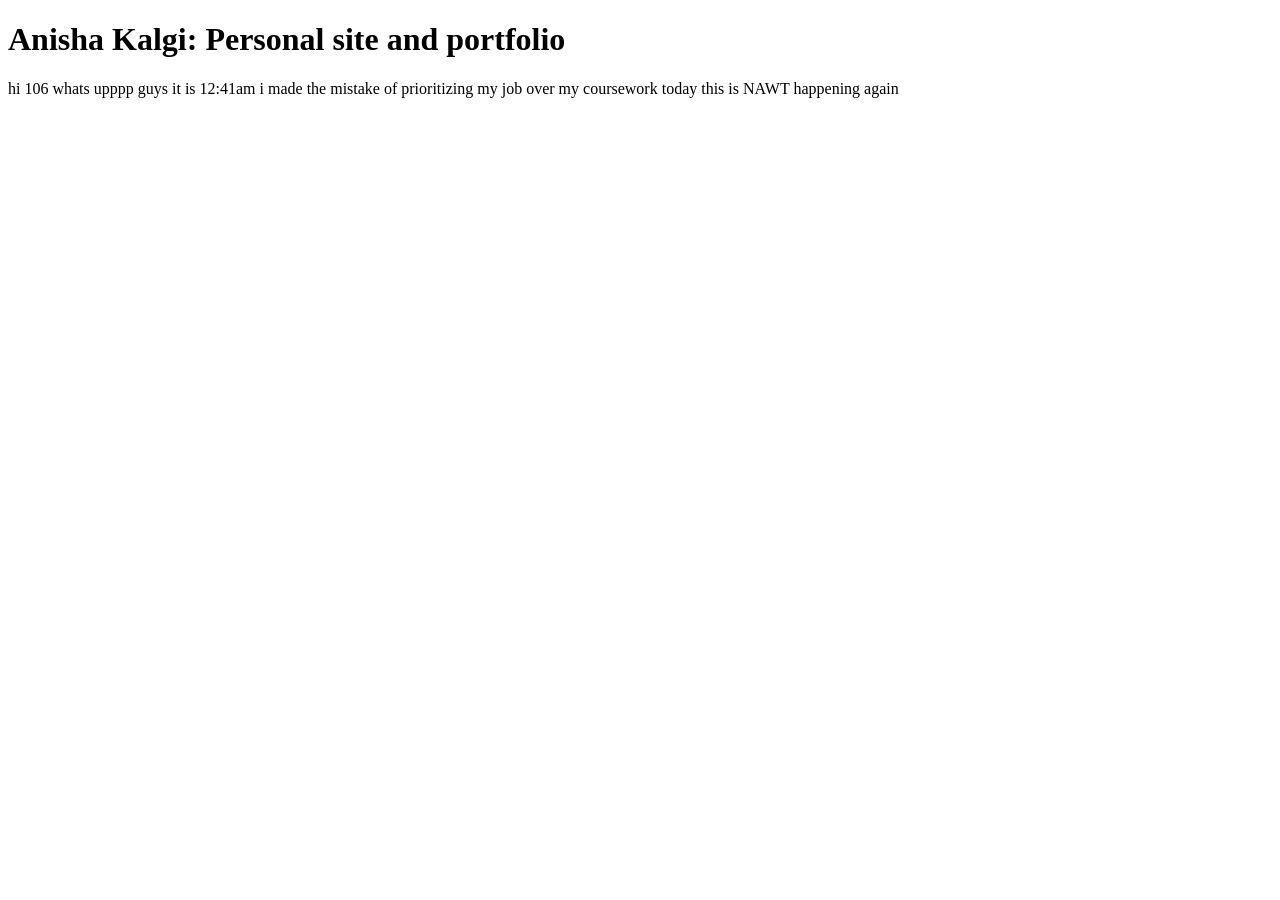
==== index.html @ a768b139 "title and intro added" ====
<!DOCTYPE html>

<!DOCTYPE html>
<html lang="en">
<head>
    <meta charset="UTF-8">
    <meta name="viewport" content="width=device-width, initial-scale=1.0">
    <title>Anisha Kalgi: Personal site and portfolio</title>
</head>
<body>
    <h1>Anisha Kalgi: Personal site and portfolio</h1>
    <p>hi 106 whats upppp guys it is 12:41am i made the mistake of prioritizing my job over my coursework today this is NAWT happening again</p>
</body>
</html>
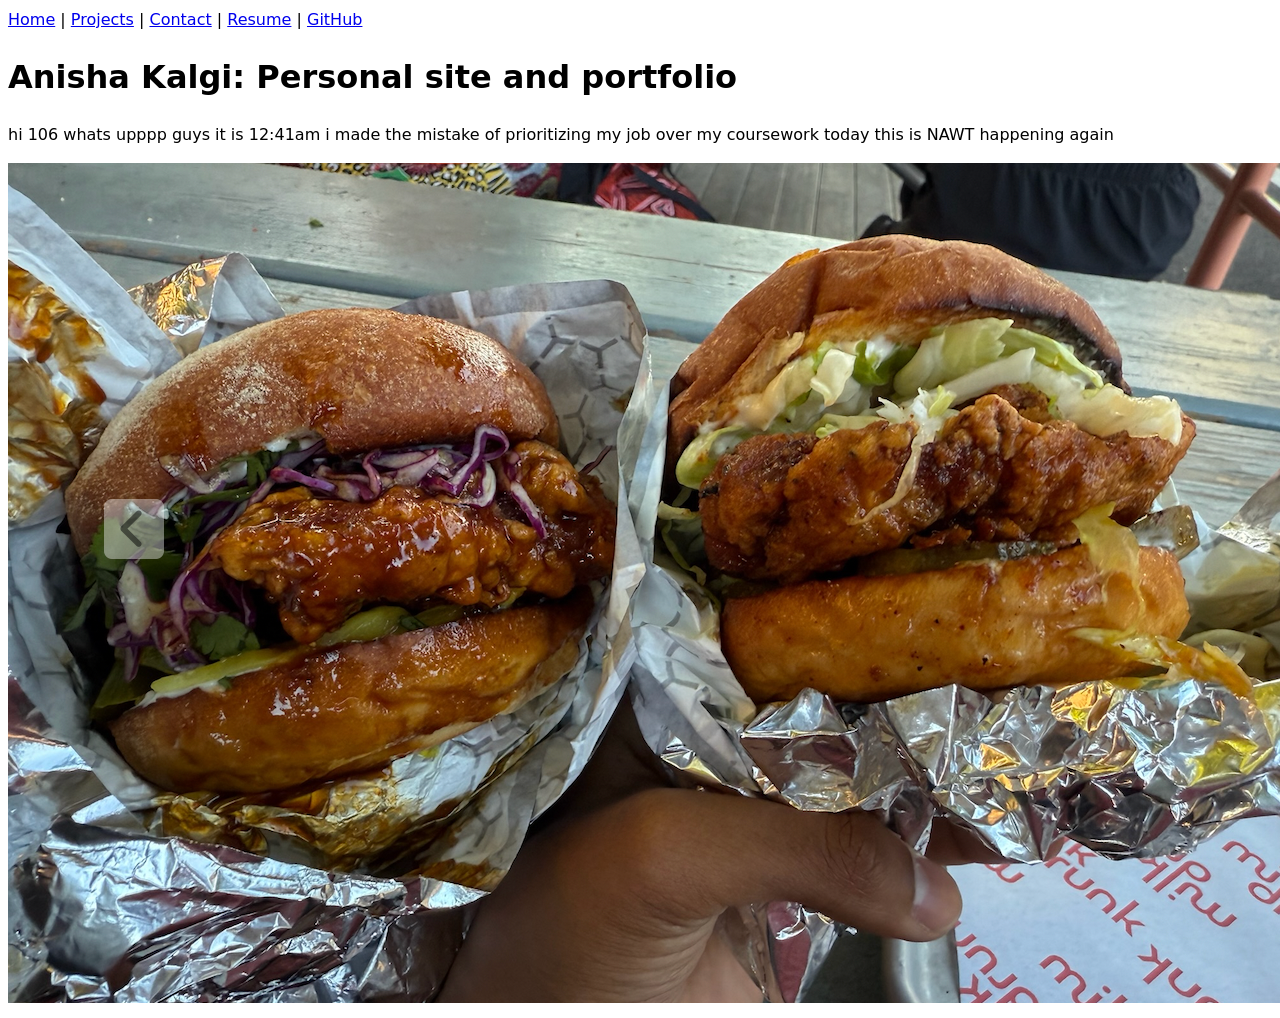
==== commit 41d4b30f: "rest of website" ====
--- a/index.html
+++ b/index.html
@@ -6,9 +6,18 @@
     <meta charset="UTF-8">
     <meta name="viewport" content="width=device-width, initial-scale=1.0">
     <title>Anisha Kalgi: Personal site and portfolio</title>
+    <link rel="stylesheet" href="style.css">
 </head>
 <body>
+  <nav>
+    <a href="index.html">Home</a> |
+    <a href="projects/index.html">Projects</a> |
+    <a href="contact/index.html">Contact</a> |
+    <a href="resume/index.html">Resume</a> |
+    <a href="https://github.com/k-anisha" target="_blank">GitHub</a>
+  </nav> 
     <h1>Anisha Kalgi: Personal site and portfolio</h1>
     <p>hi 106 whats upppp guys it is 12:41am i made the mistake of prioritizing my job over my coursework today this is NAWT happening again</p>
+    <img src="images/burg.png" alt="one of my fav places at home, milkdrunk. fab chicken burgs">
 </body>
 </html>
--- a/style.css
+++ b/style.css
@@ -0,0 +1,6 @@
+body {
+  /* Set line height to 1.5 times the font size
+	   and use the OS’s UI font as the website font
+	 */
+  font: 100%/1.5 system-ui;
+}
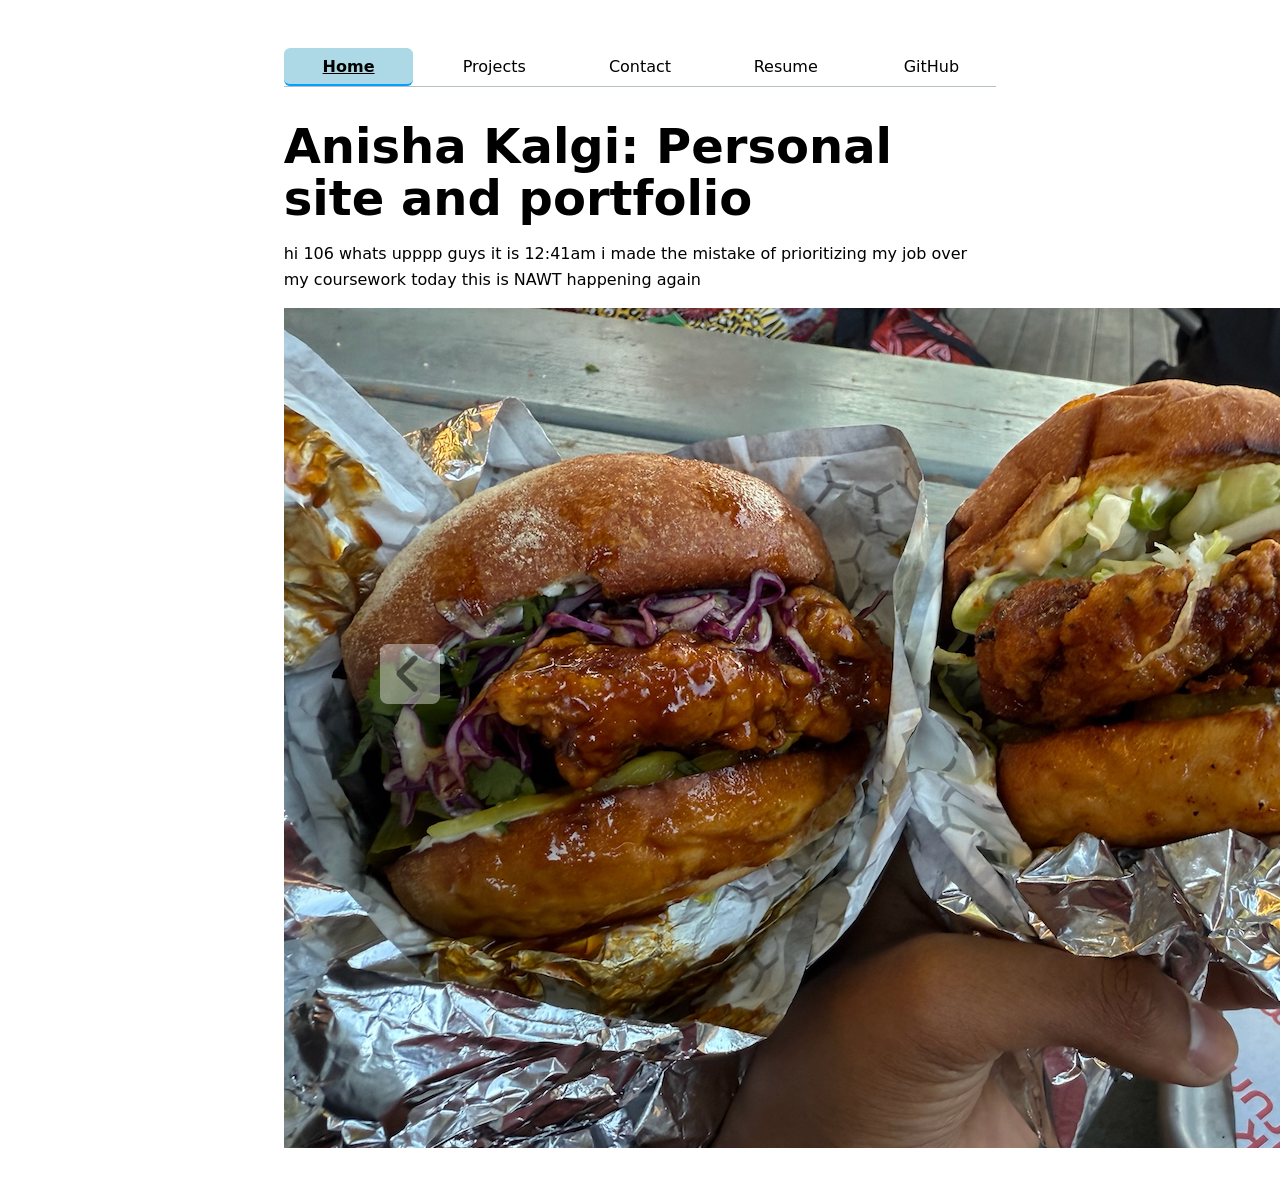
==== commit b0734d14: "lab2 additions: css" ====
--- a/index.html
+++ b/index.html
@@ -1,4 +1,3 @@
-<!DOCTYPE html>
 
 <!DOCTYPE html>
 <html lang="en">
@@ -10,14 +9,15 @@
 </head>
 <body>
   <nav>
-    <a href="index.html">Home</a> |
-    <a href="projects/index.html">Projects</a> |
-    <a href="contact/index.html">Contact</a> |
-    <a href="resume/index.html">Resume</a> |
+    <a href="index.html" class="current">Home</a>
+    <a href="projects/index.html">Projects</a>
+    <a href="contact/index.html">Contact</a>
+    <a href="resume/index.html">Resume</a>
     <a href="https://github.com/k-anisha" target="_blank">GitHub</a>
   </nav> 
     <h1>Anisha Kalgi: Personal site and portfolio</h1>
     <p>hi 106 whats upppp guys it is 12:41am i made the mistake of prioritizing my job over my coursework today this is NAWT happening again</p>
     <img src="images/burg.png" alt="one of my fav places at home, milkdrunk. fab chicken burgs">
 </body>
+
 </html>
--- a/style.css
+++ b/style.css
@@ -1,6 +1,150 @@
 body {
-  /* Set line height to 1.5 times the font size
-	   and use the OS’s UI font as the website font
-	 */
   font: 100%/1.5 system-ui;
+  display: block;
+  max-width: 100ch;
+  margin-inline: max(1em, (100% - 200ch) / 2);
+}
+
+nav{
+    display: flex;
+    margin-bottom: 1em;
+    border-bottom: 1px solid oklch(80% 3% 200);
+}
+
+nav a{
+  flex: 1;
+  text-align: center;
+  text-decoration: none;
+  color: inherit;
+  padding: 0.5em;
+}
+
+nav a.current {
+  font-weight: bold;
+  text-decoration: underline;
+  border-bottom: 0.4em solid oklch(80% 3% 200);
+  padding-bottom: 0.1em;
+  background-color: lightblue;
+}
+
+input, 
+textarea,
+button {
+  font: inherit;
+}
+
+input,
+textarea {
+  box-sizing: border-box;
+}
+
+form {
+  display: grid;
+  grid-template-columns: auto 1fr;
+  gap: 1em;
+}
+
+label {
+  display: grid;
+  grid-template-columns: subgrid;
+  grid-column: 1 / -1;
+}
+
+.projects {
+  display: grid;
+  grid-template-columns: repeat(auto-fill, minmax(15em, 1fr));
+  gap: 1em;
+}
+
+.projects article {
+  display: grid;
+  grid-template-rows: subgrid;
+  grid-row: span 3;
+  gap: 0.5em;
+}
+
+.projects h2 {
+  margin: 0;
+}
+
+h1 {
+  font-size: 400%;
+}
+
+h1,
+h2,
+h3,
+h4,
+h5,
+h6 {
+  line-height: 1.1;
+  text-wrap: balance;
+}
+
+
+/* ===== Resume page styling ===== */
+
+body {
+  max-width: 70ch;
+  margin: 2rem auto;
+  padding: 1rem;
+  font-family: system-ui, sans-serif;
+  line-height: 1.6;
+}
+
+h1 {
+  font-size: 3rem;
+  margin-bottom: 0.2rem;
+}
+
+h2 {
+  margin-top: 2rem;
+  border-bottom: 1px solid oklch(90% 0.02 250);
+  padding-bottom: 0.3rem;
+}
+
+nav {
+  display: flex;
+  gap: 1em;
+  flex-wrap: wrap;
+  margin-bottom: 2rem;
+}
+
+nav a {
+  text-decoration: none;
+  color: inherit;
+  padding: 0.4em 0.6em;
+  border-radius: 0.4em;
+}
+
+nav a:hover {
+  background: oklch(92% 0.03 250);
+}
+
+nav a.current {
+  font-weight: 600;
+  border-bottom: 2px solid oklch(70% 0.2 250);
+}
+
+section {
+  margin-bottom: 2rem;
+  padding: 1rem;
+  border: 1px solid oklch(90% 0.02 250);
+  border-radius: 0.8rem;
+  background: white;
+}
+
+section article {
+  margin-top: 1rem;
+  padding-left: 0.75rem;
+  border-left: 3px solid oklch(80% 0.05 250);
+}
+
+time {
+  font-size: 0.9rem;
+  color: gray;
+}
+
+a {
+  color: oklch(60% 0.15 250);
 }
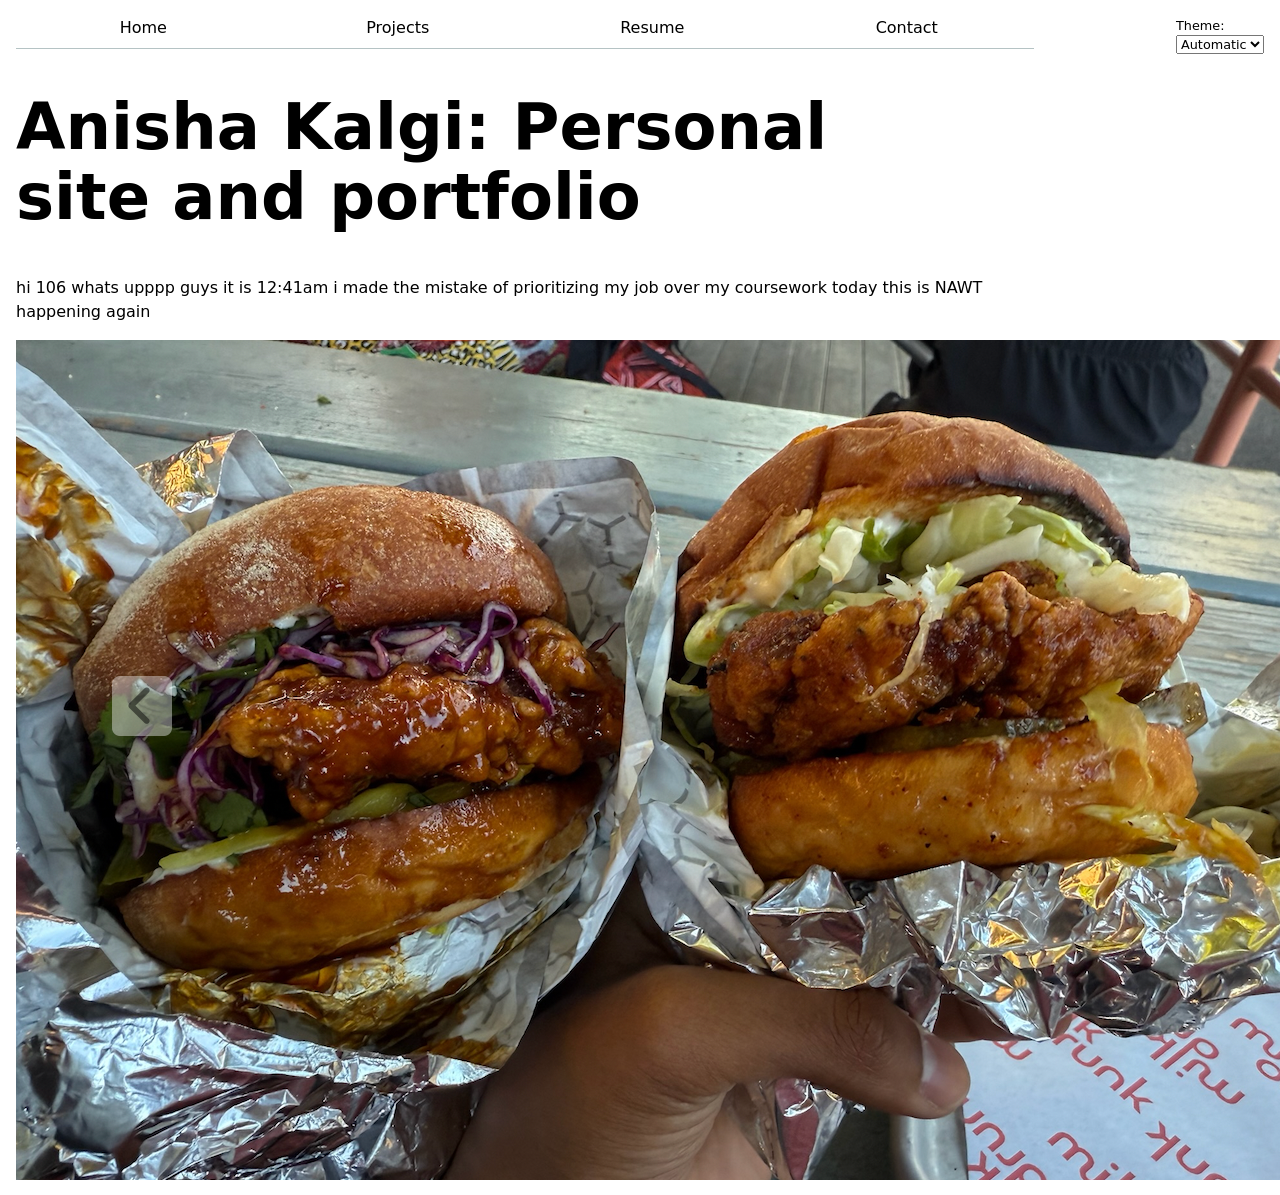
==== commit f5004f94: "lab3 additions" ====
--- a/index.html
+++ b/index.html
@@ -6,15 +6,9 @@
     <meta name="viewport" content="width=device-width, initial-scale=1.0">
     <title>Anisha Kalgi: Personal site and portfolio</title>
     <link rel="stylesheet" href="style.css">
+    <script src="/global.js" type="module"></script>
 </head>
 <body>
-  <nav>
-    <a href="index.html" class="current">Home</a>
-    <a href="projects/index.html">Projects</a>
-    <a href="contact/index.html">Contact</a>
-    <a href="resume/index.html">Resume</a>
-    <a href="https://github.com/k-anisha" target="_blank">GitHub</a>
-  </nav> 
     <h1>Anisha Kalgi: Personal site and portfolio</h1>
     <p>hi 106 whats upppp guys it is 12:41am i made the mistake of prioritizing my job over my coursework today this is NAWT happening again</p>
     <img src="images/burg.png" alt="one of my fav places at home, milkdrunk. fab chicken burgs">
--- a/style.css
+++ b/style.css
@@ -1,3 +1,7 @@
+:root {
+  color-scheme: light dark;
+}
+
 body {
   font: 100%/1.5 system-ui;
   display: block;
@@ -6,9 +10,10 @@
 }
 
 nav{
-    display: flex;
-    margin-bottom: 1em;
-    border-bottom: 1px solid oklch(80% 3% 200);
+  --border-color: oklch(50% 10% 200 / 40%);
+  display: flex;
+  margin-bottom: 1em;
+  border-bottom: 1px solid var(--border-color);
 }
 
 nav a{
@@ -27,9 +32,14 @@
   background-color: lightblue;
 }
 
-input, 
+nav a:hover {
+  background-color: color-mix(in oklch, var(--color-accent), canvas 85%);
+}
+
+input,
 textarea,
-button {
+button,
+select {
   font: inherit;
 }
 
@@ -81,10 +91,9 @@
   text-wrap: balance;
 }
 
+/* ===== Resume page only ===== */
 
-/* ===== Resume page styling ===== */
-
-body {
+.resume-content {
   max-width: 70ch;
   margin: 2rem auto;
   padding: 1rem;
@@ -92,59 +101,55 @@
   line-height: 1.6;
 }
 
-h1 {
+.resume h1 {
   font-size: 3rem;
   margin-bottom: 0.2rem;
 }
 
-h2 {
+.resume h2 {
   margin-top: 2rem;
-  border-bottom: 1px solid oklch(90% 0.02 250);
+  border-bottom: 1px solid var(--border-color);
   padding-bottom: 0.3rem;
 }
 
-nav {
-  display: flex;
-  gap: 1em;
-  flex-wrap: wrap;
-  margin-bottom: 2rem;
+.resume section {
+  background: canvas;
+  border: 1px solid var(--border-color);
 }
 
-nav a {
-  text-decoration: none;
-  color: inherit;
-  padding: 0.4em 0.6em;
-  border-radius: 0.4em;
+.resume section article {
+  margin-top: 1rem;
+  padding-left: 0.75rem;
+  border-left: 1px solid var(--border-color);
 }
 
-nav a:hover {
-  background: oklch(92% 0.03 250);
-}
 
-nav a.current {
-  font-weight: 600;
-  border-bottom: 2px solid oklch(70% 0.2 250);
-}
-
-section {
-  margin-bottom: 2rem;
-  padding: 1rem;
-  border: 1px solid oklch(90% 0.02 250);
-  border-radius: 0.8rem;
-  background: white;
-}
-
-section article {
-  margin-top: 1rem;
-  padding-left: 0.75rem;
-  border-left: 3px solid oklch(80% 0.05 250);
-}
-
-time {
+.resume time {
   font-size: 0.9rem;
   color: gray;
 }
 
-a {
-  color: oklch(60% 0.15 250);
-}+.resume section {
+  background: color-mix(in oklch, canvas 85%, oklch(60% 0.05 250 / 15%));
+  border: 1px solid color-mix(in oklch, var(--border-color), canvas 30%);
+  border-radius: 1.2rem;
+  padding: 1.25rem;
+
+  box-shadow: 0 6px 18px color-mix(in oklch, black 15%, transparent);
+}
+
+.resume nav a {
+  color: inherit;
+}
+
+nav {
+  width: 100%;
+}
+
+.color-scheme {
+  position: absolute;
+  top: 1rem;
+  right: 1rem;
+  font-size: 80%;
+  font-family: inherit;
+}
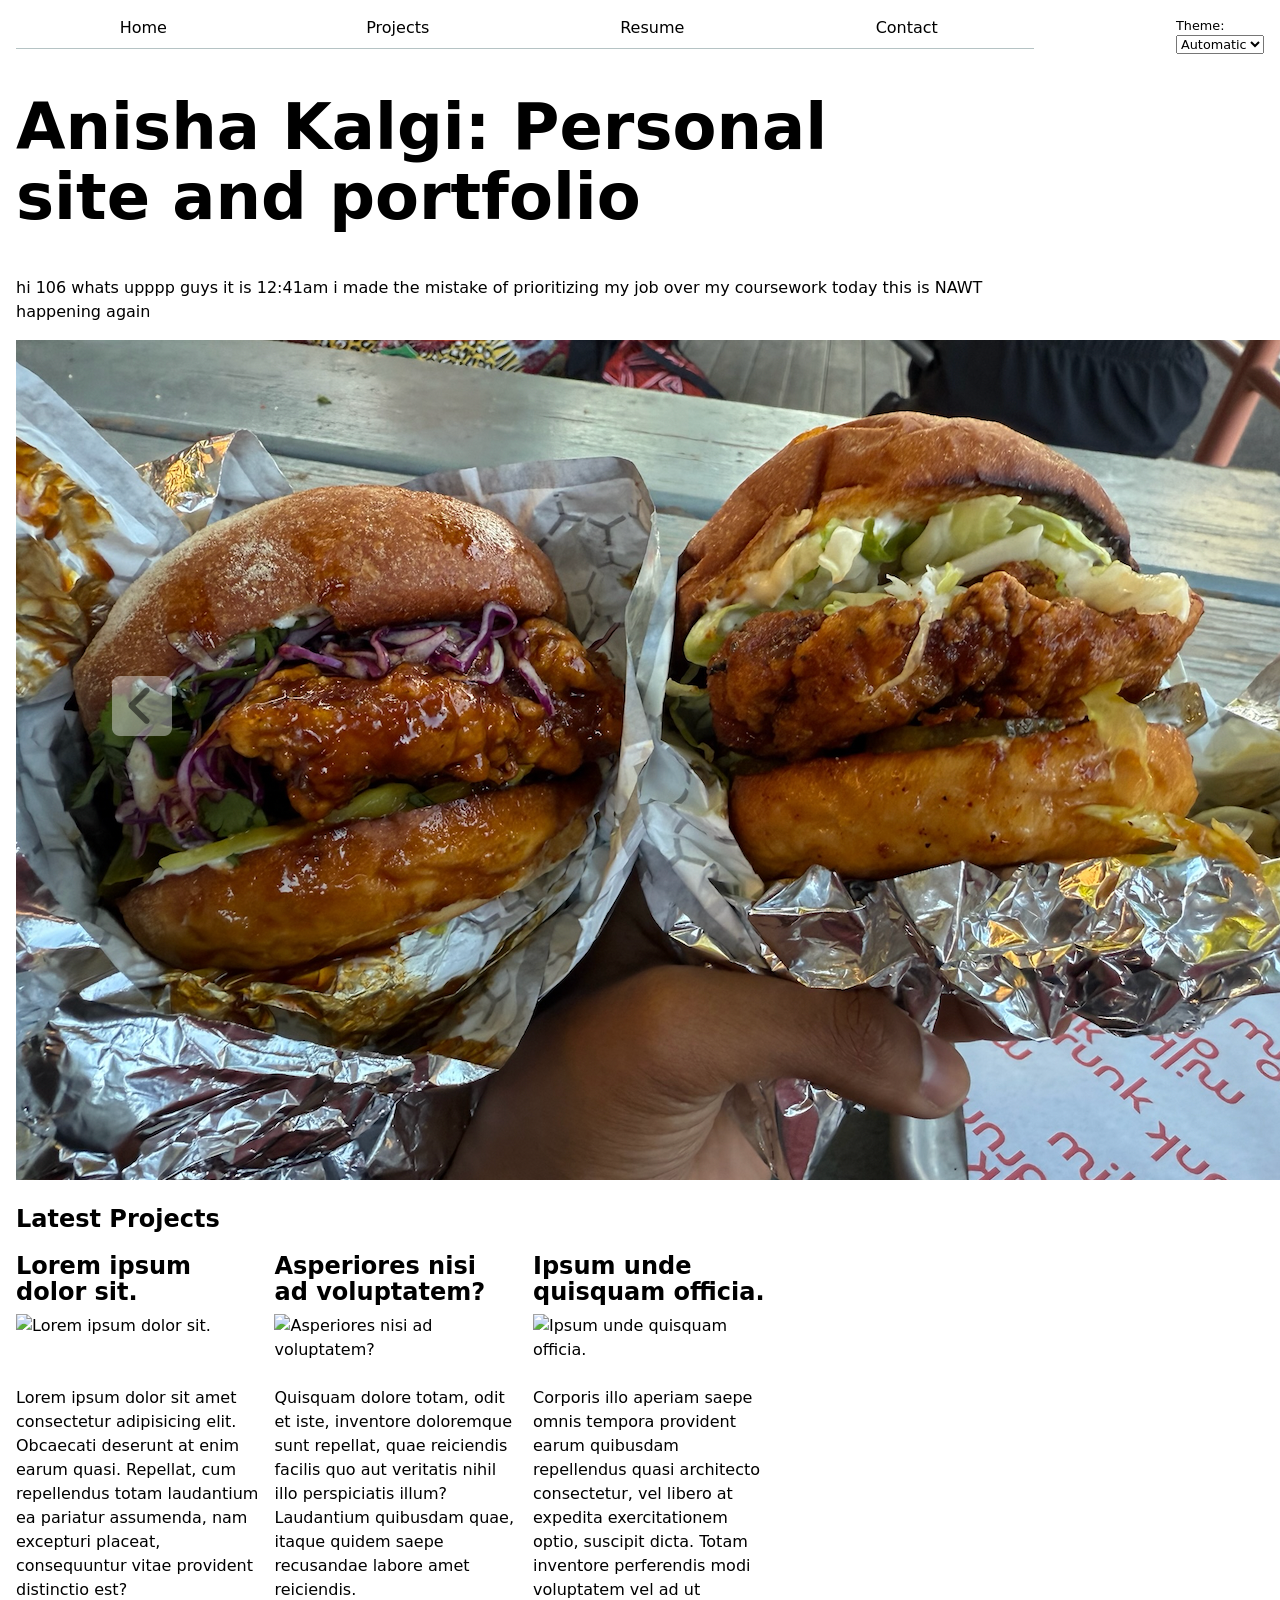
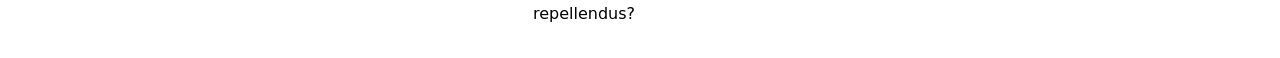
==== commit 3ace4987: "lab 4 additions" ====
--- a/index.html
+++ b/index.html
@@ -1,17 +1,29 @@
-
 <!DOCTYPE html>
 <html lang="en">
+
 <head>
     <meta charset="UTF-8">
     <meta name="viewport" content="width=device-width, initial-scale=1.0">
     <title>Anisha Kalgi: Personal site and portfolio</title>
     <link rel="stylesheet" href="style.css">
     <script src="/global.js" type="module"></script>
+    <script src="index.js" type="module" defer></script>
 </head>
+
 <body>
     <h1>Anisha Kalgi: Personal site and portfolio</h1>
-    <p>hi 106 whats upppp guys it is 12:41am i made the mistake of prioritizing my job over my coursework today this is NAWT happening again</p>
+    <p>hi 106 whats upppp guys it is 12:41am i made the mistake of prioritizing my job over my coursework today this is
+        NAWT happening again</p>
     <img src="images/burg.png" alt="one of my fav places at home, milkdrunk. fab chicken burgs">
+
+    <h2>Latest Projects</h2>
+    <div class="projects">
+        <!-- Dynamically added content will appear here -->
+    </div>
+
+    <dl id="profile-stats"></dl>
 </body>
 
+
+
 </html>
--- a/style.css
+++ b/style.css
@@ -9,14 +9,14 @@
   margin-inline: max(1em, (100% - 200ch) / 2);
 }
 
-nav{
+nav {
   --border-color: oklch(50% 10% 200 / 40%);
   display: flex;
   margin-bottom: 1em;
   border-bottom: 1px solid var(--border-color);
 }
 
-nav a{
+nav a {
   flex: 1;
   text-align: center;
   text-decoration: none;
@@ -153,3 +153,10 @@
   font-size: 80%;
   font-family: inherit;
 }
+
+#profile-stats {
+  dl {
+    display: flex;
+    gap: 1rem;
+  }
+}
